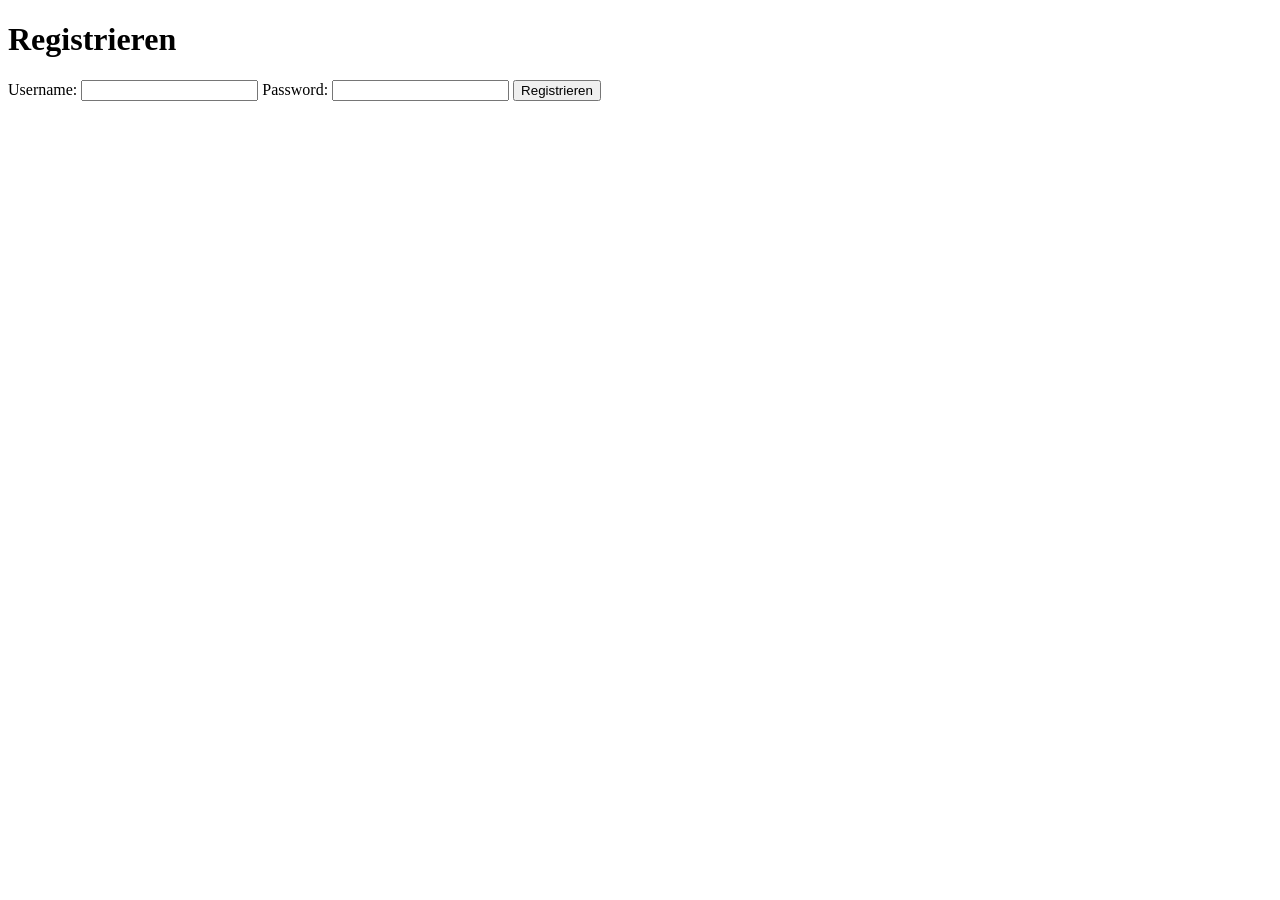
==== frontend-client/src/registrieren.html @ f6ab1c2a "erster test" ====
<!DOCTYPE html>
<html lang="de">
<head>
    <meta charset="UTF-8">
    <link rel="stylesheet" href="styles.css" />
    <meta name="viewport" content="width=device-width, initial-scale=1.0">
    <title>Registrieren</title>
    <script type="module" src="/main.js" defer></script>
</head>
<body>
    <h1>Registrieren</h1>
    <form id="registerForm" method="POST">
        <label for="register-username">Username:</label>
        <input type="text" id="register-username" name="username" required>

        <label for="register-password">Password:</label>
        <input type="password" id="register-password" name="password" required>

        <button type="submit">Registrieren</button>
    </form>
</body>
</html>
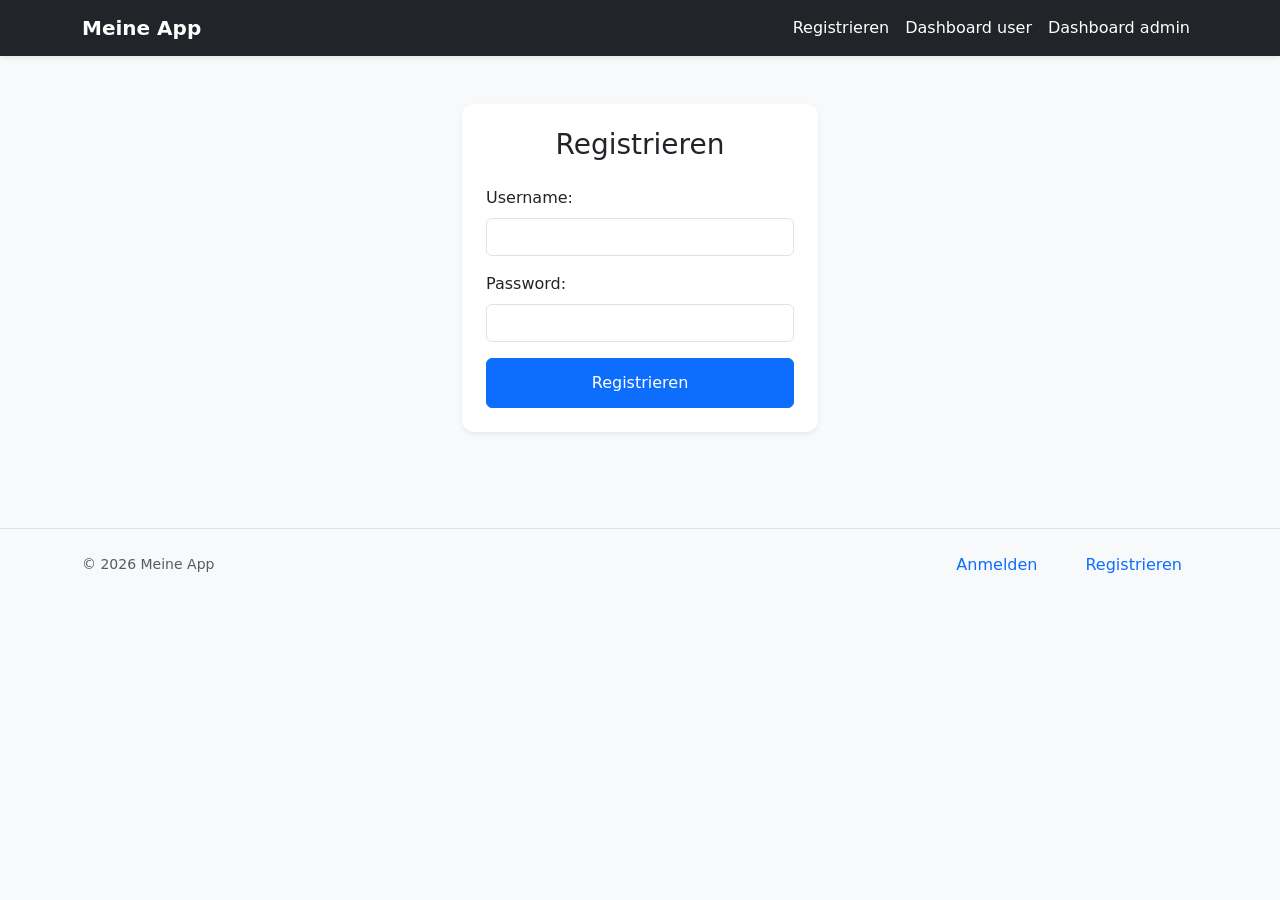
==== commit f9b60a32: "update css to bootstrap" ====
--- a/frontend-client/src/registrieren.html
+++ b/frontend-client/src/registrieren.html
@@ -1,22 +1,46 @@
 <!DOCTYPE html>
 <html lang="de">
+
 <head>
     <meta charset="UTF-8">
+    <meta name="viewport" content="width=device-width, initial-scale=1.0">
+    <title>App</title>
+    <link rel="stylesheet" href="https://cdn.jsdelivr.net/npm/bootstrap@5.3.3/dist/css/bootstrap.min.css" />
     <link rel="stylesheet" href="styles.css" />
-    <meta name="viewport" content="width=device-width, initial-scale=1.0">
-    <title>Registrieren</title>
-    <script type="module" src="/main.js" defer></script>
+    <script type="module" src="/js/main.js" defer></script>
+    <script src="js/loader.js"></script>
 </head>
-<body>
-    <h1>Registrieren</h1>
-    <form id="registerForm" method="POST">
-        <label for="register-username">Username:</label>
-        <input type="text" id="register-username" name="username" required>
 
-        <label for="register-password">Password:</label>
-        <input type="password" id="register-password" name="password" required>
+<body class="bg-light">
+    <div id="header"></div>
 
-        <button type="submit">Registrieren</button>
-    </form>
+    <main class="container py-5">
+        <div class="row justify-content-center">
+            <div class="col-12 col-md-6 col-lg-4">
+                <div class="card shadow-sm border-0">
+                    <div class="card-body p-4">
+                        <h1 class="h3 mb-4 text-center">Registrieren</h1>
+
+                        <form id="registerForm" method="POST">
+                            <div class="mb-3">
+                                <label for="register_username" class="form-label">Username:</label>
+                                <input type="text" class="form-control" id="register_username" name="register_username" required>
+                            </div>
+
+                            <div class="mb-3">
+                                <label for="register_password" class="form-label">Password:</label>
+                                <input type="password" class="form-control" id="register_password" name="register_password" required>
+                            </div>
+
+                            <button type="submit" class="btn btn-primary w-100">Registrieren</button>
+                        </form>
+                    </div>
+                </div>
+            </div>
+        </div>
+    </main>
+
+    <div id="footer"></div>
 </body>
+
 </html>
--- a/frontend-client/src/styles.css
+++ b/frontend-client/src/styles.css
@@ -0,0 +1,58 @@
+:root {
+  font-family: Inter, Avenir, Helvetica, Arial, sans-serif;
+  font-size: 16px;
+  line-height: 1.5;
+  font-weight: 400;
+  color: #212529;
+  background-color: #f8f9fa;
+  font-synthesis: none;
+  text-rendering: optimizeLegibility;
+  -webkit-font-smoothing: antialiased;
+  -moz-osx-font-smoothing: grayscale;
+  -webkit-text-size-adjust: 100%;
+}
+
+body {
+  margin: 0;
+  min-height: 100vh;
+  background-color: #f8f9fa;
+}
+
+a {
+  text-decoration: none;
+}
+
+.card {
+  border-radius: 0.75rem;
+}
+
+.btn-primary {
+  padding: 0.75rem 1rem;
+}
+
+@media (prefers-color-scheme: dark) {
+  :root {
+    color: #f8f9fa;
+    background-color: #212529;
+  }
+
+  body {
+    background-color: #212529;
+    color: #f8f9fa;
+  }
+
+  .card {
+    background-color: #2c3034;
+    color: #f8f9fa;
+  }
+
+  .form-control {
+    background-color: #343a40;
+    color: #f8f9fa;
+    border-color: #495057;
+  }
+
+  .bg-light {
+    background-color: #2c3034 !important;
+  }
+}
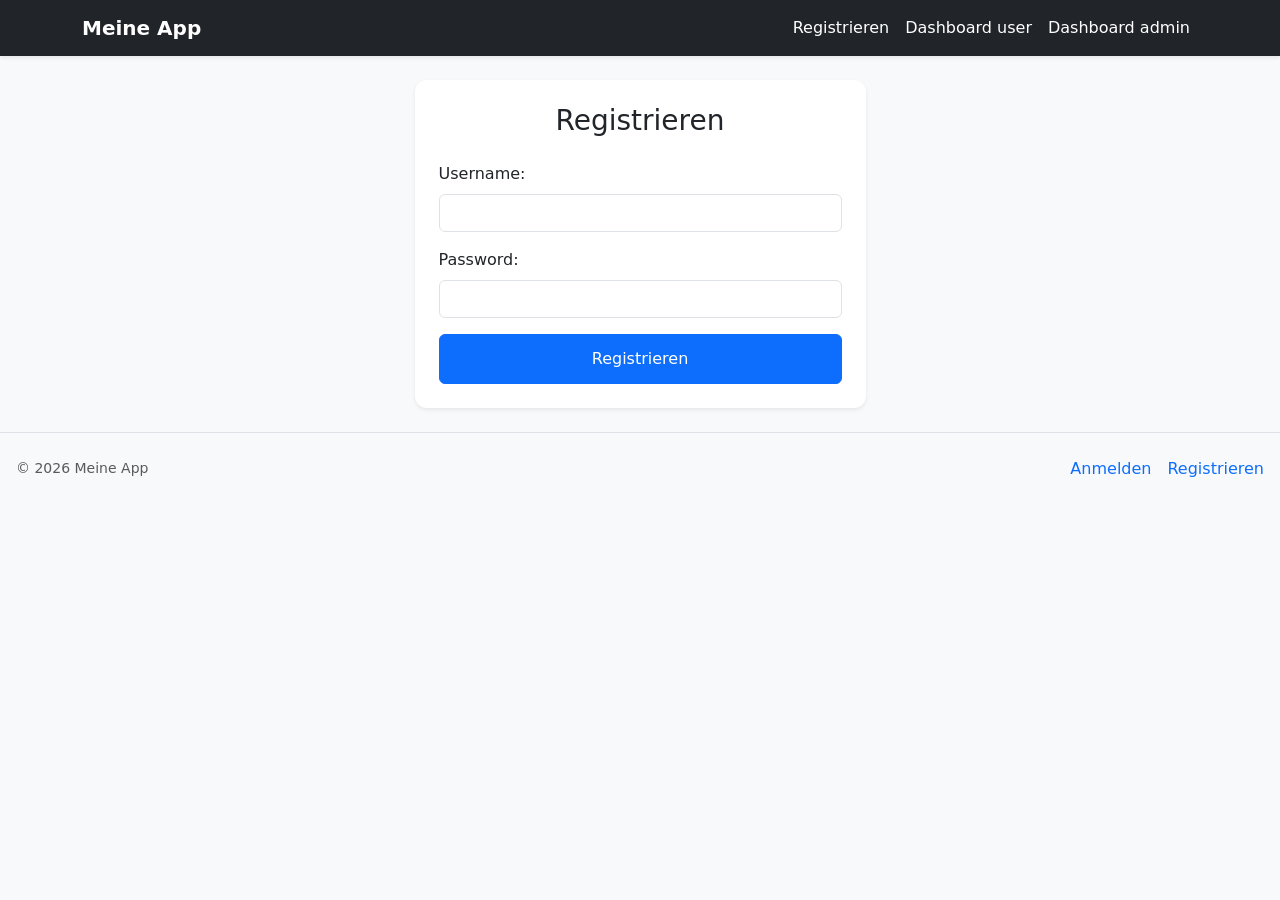
==== commit 9a90892e: "add footer" ====
--- a/frontend-client/src/registrieren.html
+++ b/frontend-client/src/registrieren.html
@@ -8,15 +8,15 @@
     <link rel="stylesheet" href="https://cdn.jsdelivr.net/npm/bootstrap@5.3.3/dist/css/bootstrap.min.css" />
     <link rel="stylesheet" href="styles.css" />
     <script type="module" src="/js/main.js" defer></script>
-    <script src="js/loader.js"></script>
+    <script src="js/loader.js" defer></script>
 </head>
 
 <body class="bg-light">
     <div id="header"></div>
 
-    <main class="container py-5">
+    <main class="container py-4">
         <div class="row justify-content-center">
-            <div class="col-12 col-md-6 col-lg-4">
+            <div class="col-12 col-md-8 col-lg-5">
                 <div class="card shadow-sm border-0">
                     <div class="card-body p-4">
                         <h1 class="h3 mb-4 text-center">Registrieren</h1>
--- a/frontend-client/src/styles.css
+++ b/frontend-client/src/styles.css
@@ -30,6 +30,33 @@
   padding: 0.75rem 1rem;
 }
 
+main.container {
+  padding-top: 1rem;
+  padding-bottom: 1rem;
+}
+
+.sidebar-panel {
+  min-height: 320px;
+  margin-left: 0;
+  margin-right: 0;
+  border-radius: 0.75rem;
+  background: linear-gradient(180deg, #ffffff 0%, #f8f9fa 100%);
+}
+
+.sidebar-panel .list-group-item:hover {
+  background-color: #eef2ff;
+}
+
+.sidebar-panel .list-group-item.active {
+  background-color: #0d6efd;
+  color: white;
+}
+
+footer {
+  margin-top: 0;
+  padding: 1rem 0;
+}
+
 @media (prefers-color-scheme: dark) {
   :root {
     color: #f8f9fa;
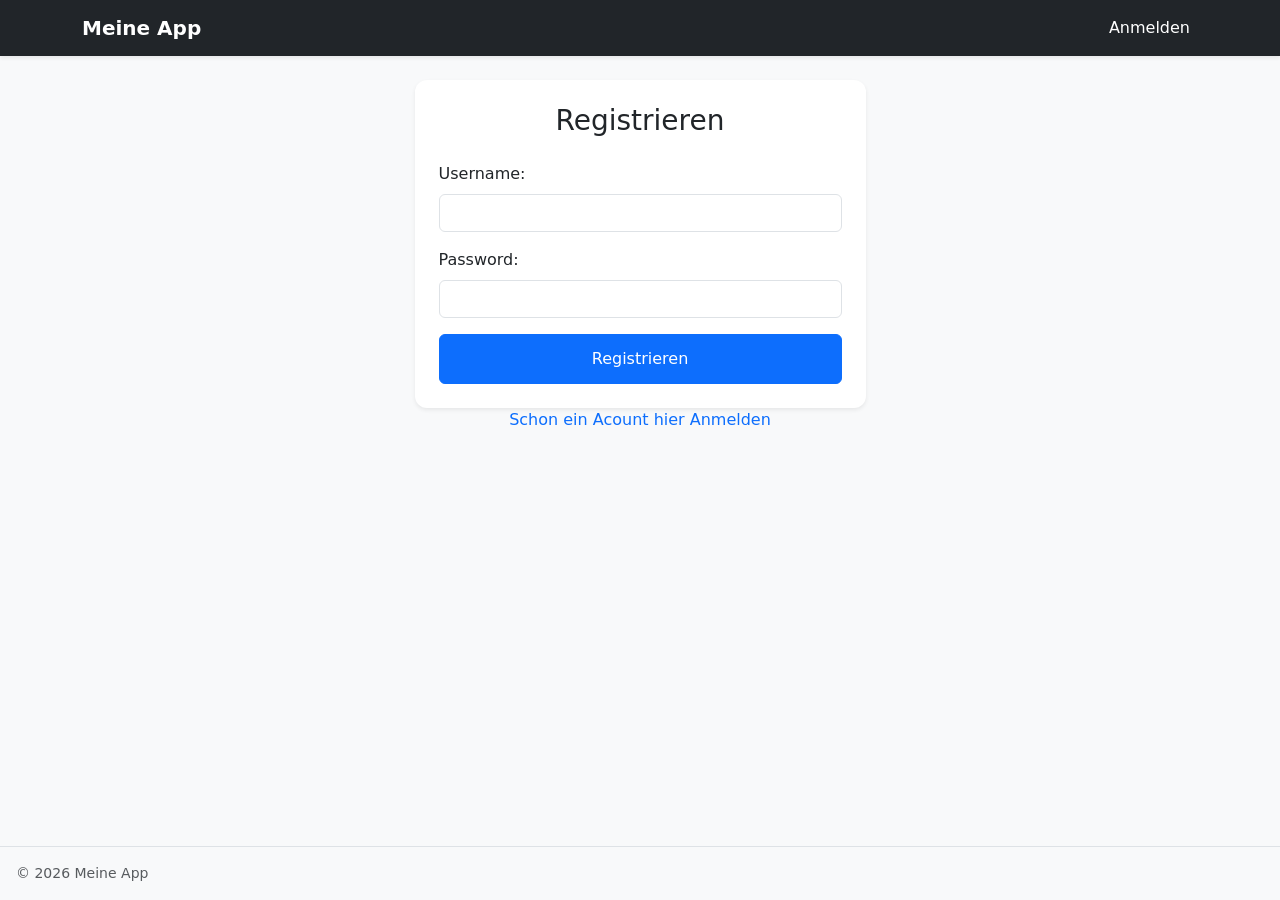
==== commit 166757de: "formart login and register pages" ====
--- a/frontend-client/src/registrieren.html
+++ b/frontend-client/src/registrieren.html
@@ -1,46 +1,70 @@
-<!DOCTYPE html>
+<!doctype html>
 <html lang="de">
-
-<head>
-    <meta charset="UTF-8">
-    <meta name="viewport" content="width=device-width, initial-scale=1.0">
+  <head>
+    <meta charset="UTF-8" />
+    <meta name="viewport" content="width=device-width, initial-scale=1.0" />
     <title>App</title>
-    <link rel="stylesheet" href="https://cdn.jsdelivr.net/npm/bootstrap@5.3.3/dist/css/bootstrap.min.css" />
+    <link
+      rel="stylesheet"
+      href="https://cdn.jsdelivr.net/npm/bootstrap@5.3.3/dist/css/bootstrap.min.css"
+    />
     <link rel="stylesheet" href="styles.css" />
     <script type="module" src="/js/main.js" defer></script>
     <script src="js/loader.js" defer></script>
-</head>
+  </head>
 
-<body class="bg-light">
+  <body class="bg-light">
     <div id="header"></div>
 
     <main class="container py-4">
-        <div class="row justify-content-center">
-            <div class="col-12 col-md-8 col-lg-5">
-                <div class="card shadow-sm border-0">
-                    <div class="card-body p-4">
-                        <h1 class="h3 mb-4 text-center">Registrieren</h1>
+      <div class="row justify-content-center">
+        <div class="col-12 col-md-8 col-lg-5">
+          <div class="card shadow-sm border-0">
+            <div class="card-body p-4">
+              <h1 class="h3 mb-4 text-center">Registrieren</h1>
 
-                        <form id="registerForm" method="POST">
-                            <div class="mb-3">
-                                <label for="register_username" class="form-label">Username:</label>
-                                <input type="text" class="form-control" id="register_username" name="register_username" required>
-                            </div>
+              <form id="registerForm" method="POST">
+                <div class="mb-3">
+                  <label for="register_username" class="form-label"
+                    >Username:</label
+                  >
+                  <input
+                    type="text"
+                    class="form-control"
+                    id="register_username"
+                    name="register_username"
+                    required
+                  />
+                </div>
 
-                            <div class="mb-3">
-                                <label for="register_password" class="form-label">Password:</label>
-                                <input type="password" class="form-control" id="register_password" name="register_password" required>
-                            </div>
+                <div class="mb-3">
+                  <label for="register_password" class="form-label"
+                    >Password:</label
+                  >
+                  <input
+                    type="password"
+                    class="form-control"
+                    id="register_password"
+                    name="register_password"
+                    required
+                  />
+                </div>
 
-                            <button type="submit" class="btn btn-primary w-100">Registrieren</button>
-                        </form>
-                    </div>
-                </div>
+                <button type="submit" class="btn btn-primary w-100">
+                  Registrieren
+                </button>
+              </form>
             </div>
+          </div>
         </div>
+      </div>
+      <div class="row justify-content-center">
+        <a class="text-center" href="login.html"
+          >Schon ein Acount hier Anmelden</a
+        >
+      </div>
     </main>
 
     <div id="footer"></div>
-</body>
-
-</html>+  </body>
+</html>
--- a/frontend-client/src/styles.css
+++ b/frontend-client/src/styles.css
@@ -15,6 +15,8 @@
 body {
   margin: 0;
   min-height: 100vh;
+  display: flex;
+  flex-direction: column;
   background-color: #f8f9fa;
 }
 
@@ -31,6 +33,7 @@
 }
 
 main.container {
+  flex: 1;
   padding-top: 1rem;
   padding-bottom: 1rem;
 }
